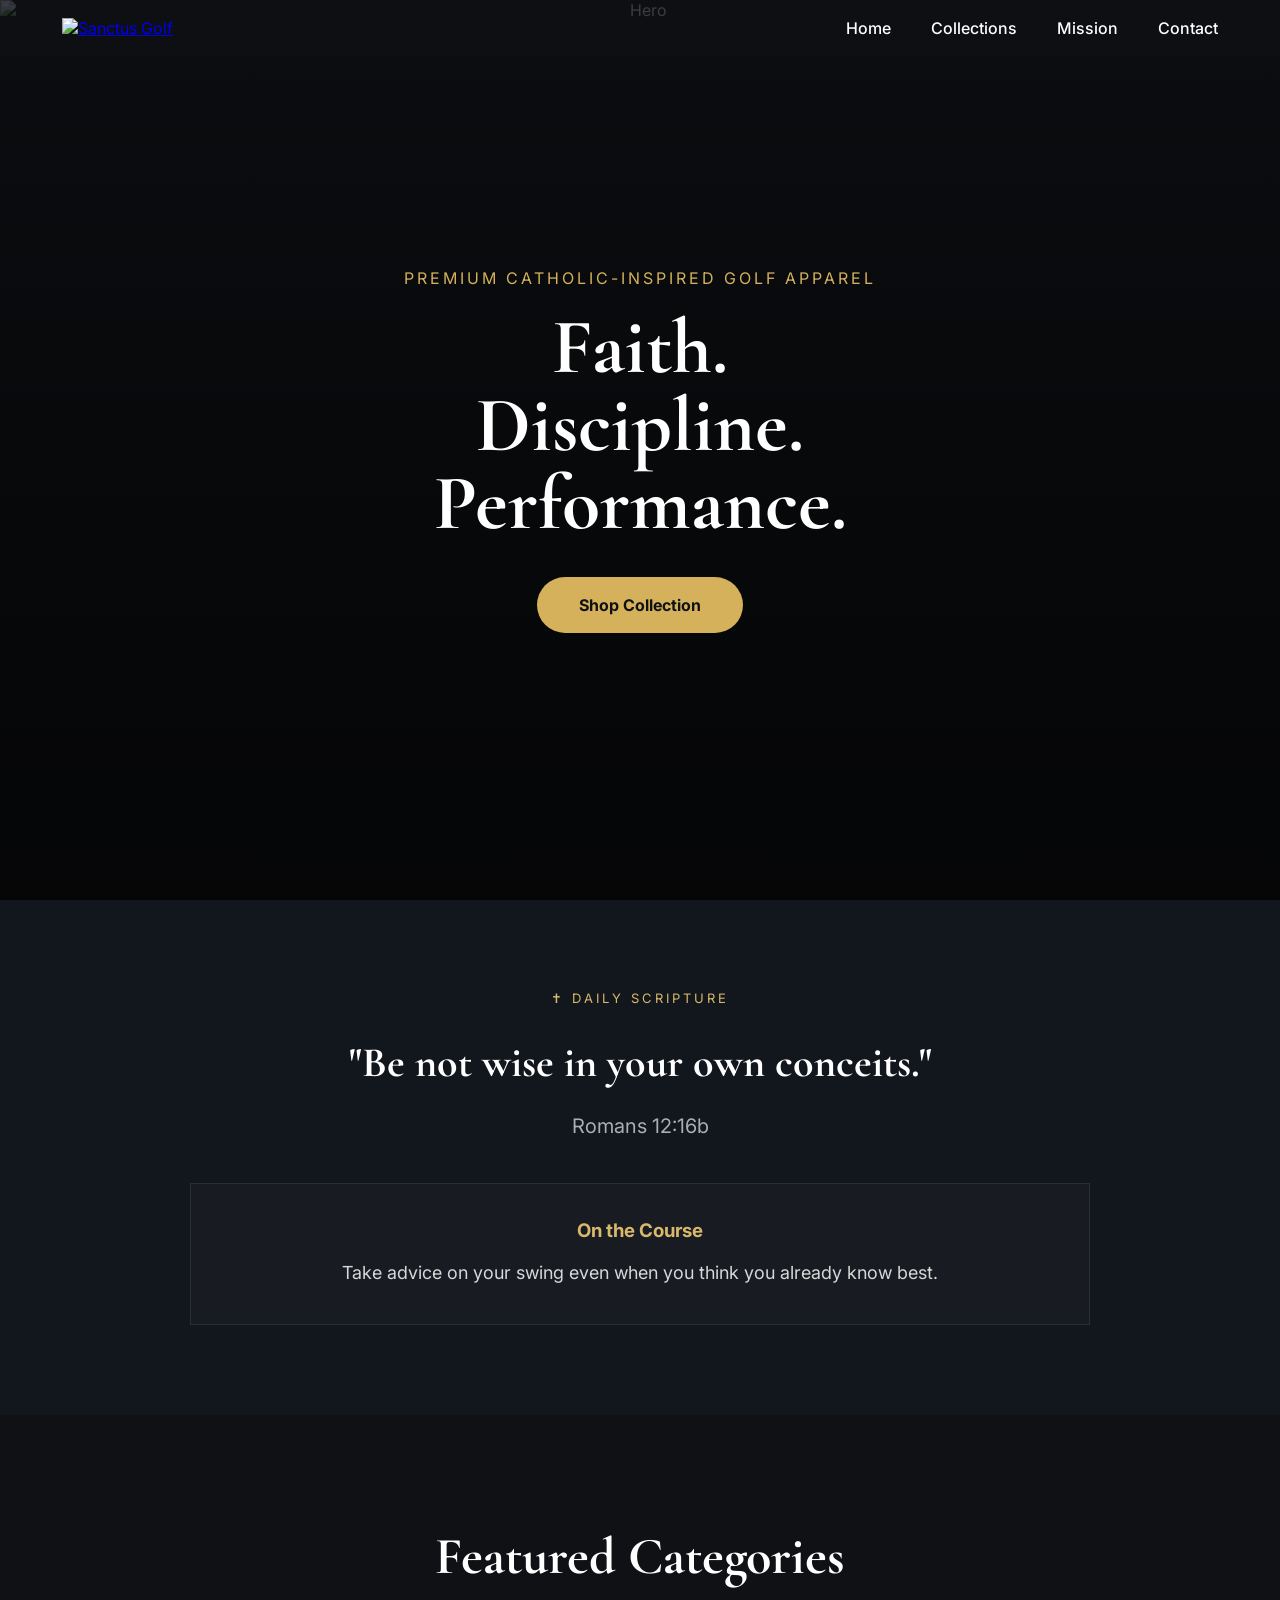
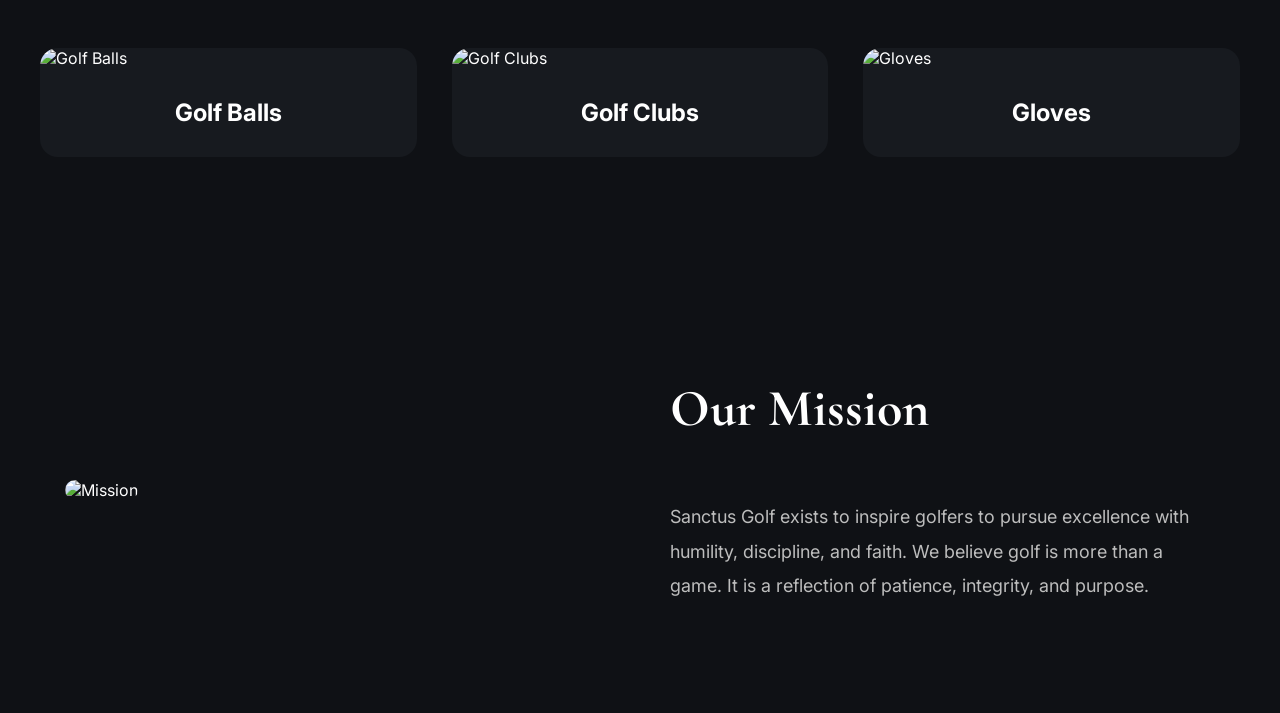
==== index.html @ bd9ab2d3 "Update index.html" ====
<!DOCTYPE html>
<html lang="en">

<head>

<meta charset="UTF-8">
<meta name="viewport" content="width=device-width, initial-scale=1.0">

<title>Sanctus Golf</title>

<meta name="description" content="Premium Catholic-Inspired Golf Apparel">

<link rel="preconnect" href="https://fonts.googleapis.com">
<link rel="preconnect" href="https://fonts.gstatic.com" crossorigin>

<link href="https://fonts.googleapis.com/css2?family=Cormorant+Garamond:wght@500;600;700&family=Inter:wght@300;400;500;600;700&display=swap" rel="stylesheet">

<link rel="stylesheet" href="style.css">

</head>

<body>

<header>

<nav>

<a href="#">

<img
class="logo"
src="https://cdn.shopify.com/s/files/1/0811/4759/2931/files/golflogo.png?v=1785467234"
alt="Sanctus Golf">

</a>

<div class="hamburger">

<span></span>
<span></span>
<span></span>

</div>

<ul>

<li><a href="#">Home</a></li>

<li><a href="#collections">Collections</a></li>

<li><a href="#mission">Mission</a></li>

<li><a href="#contact">Contact</a></li>

</ul>

</nav>

</header>

<section class="hero">

<img
class="hero-image"
src="https://cdn.shopify.com/s/files/1/0811/4759/2931/files/E0B4B6FF-C468-4402-93C1-90231B15C2F8.png?v=1785312535"
alt="Hero">

<div class="overlay"></div>

<div class="hero-content">

<p>
Premium Catholic-Inspired Golf Apparel
</p>

<h1>
Faith.<br>
Discipline.<br>
Performance.
</h1>

<a href="#collections">
Shop Collection
</a>

</div>

</section>

<section class="daily-verse">

<div class="verse-container">

<p class="verse-label">✝ DAILY SCRIPTURE</p>

<h2 id="verse-text">Loading today's verse...</h2>

<p id="verse-reference"></p>

<div class="golf-devotional">

<h3>On the Course</h3>

<p id="golf-thought"></p>

</div>

</div>

</section>

<section id="collections">

<h2>
Featured Categories
</h2>

<div class="cards">

<div class="card">

<img
src="https://cdn.shopify.com/s/files/1/0811/4759/2931/files/images.jpg?v=1785452726"
alt="Golf Balls">

<h3>Golf Balls</h3>

</div>

<div class="card">

<img
src="https://cdn.shopify.com/s/files/1/0811/4759/2931/files/images_3_8566937e-9c0f-461b-8a9e-20935538b7f6.jpg?v=1785452890"
alt="Golf Clubs">

<h3>Golf Clubs</h3>

</div>

<div class="card">

<img
src="https://cdn.shopify.com/s/files/1/0811/4759/2931/files/images_1.jpg?v=1785452771"
alt="Gloves">

<h3>Gloves</h3>

</div>

</div>

</section>

<section id="mission">

<div class="mission-image">

<img
src="https://cdn.shopify.com/s/files/1/0811/4759/2931/files/E0B4B6FF-C468-4402-93C1-90231B15C2F8.png?v=1785312535"
alt="Mission">

</div>

<div class="mission-text">

<h2>
Our Mission
</h2>

<p>
Sanctus Golf exists to inspire golfers to pursue excellence with humility, discipline, and faith.

We believe golf is more than a game.

It is a reflection of patience, integrity, and purpose.
</p>

</div>

</section>

<script src="script.js"></script>

</body>

</html>
---- style.css ----
/* =========================================
   SANCTUS GOLF
   Premium Mobile Landing Page
========================================= */

*{
    margin:0;
    padding:0;
    box-sizing:border-box;
}

html{
    scroll-behavior:smooth;
}

body{

    font-family:Inter,sans-serif;

    background:#0f1115;

    color:white;

    overflow-x:hidden;

}

/* NAVIGATION */

header{

    position:fixed;

    top:0;

    width:100%;

    z-index:999;

    background:transparent;

    border-bottom:none;

}

nav{

    max-width:1200px;

    margin:auto;

    display:flex;

    justify-content:space-between;

    align-items:center;

    padding:18px 22px;

}

.logo{

    width:160px;

}

nav ul{

    display:flex;

    list-style:none;

    gap:40px;

}

nav ul a{

    color:white;

    text-decoration:none;

    font-weight:500;

    transition:.3s;

}

nav ul a:hover{

    color:#d4b15a;

}

.hamburger{

    display:none;

    flex-direction:column;

    gap:5px;

    cursor:pointer;

}

.hamburger span{

    width:28px;

    height:3px;

    background:white;

    border-radius:20px;

}

/* HERO */

.hero{

    position:relative;

    height:100vh;

    display:flex;

    justify-content:center;

    align-items:center;

    text-align:center;

}

.hero-image{

    position:absolute;

    width:100%;

    height:100%;

    object-fit:cover;

}

.overlay{

    position:absolute;

    inset:0;

    background:linear-gradient(to bottom,
    rgba(0,0,0,.25),
    rgba(0,0,0,.70));

}

.hero-content{

    position:relative;

    z-index:10;

    max-width:750px;

    padding:20px;

}

.hero-content p{

    letter-spacing:3px;

    text-transform:uppercase;

    color:#d4b15a;

    margin-bottom:20px;

}

.hero-content h1{

    font-family:"Cormorant Garamond",serif;

    font-size:78px;

    line-height:1;

    margin-bottom:35px;

}

.hero-content a{

    display:inline-block;

    padding:18px 42px;

    border-radius:50px;

    text-decoration:none;

    color:#0f1115;

    background:#d4b15a;

    font-weight:700;

    transition:.35s;

}

.hero-content a:hover{

    transform:translateY(-5px);

    box-shadow:0 15px 40px rgba(212,177,90,.35);

}

/* SECTION */

section{

    padding:110px 25px;

}

section h2{

    text-align:center;

    font-family:"Cormorant Garamond",serif;

    font-size:52px;

    margin-bottom:60px;

}

/* CARDS */

.cards{

    display:grid;

    gap:35px;

    max-width:1200px;

    margin:auto;

    grid-template-columns:repeat(3,1fr);

}

.card{

    background:#171a1f;

    border-radius:18px;

    overflow:hidden;

    transition:.35s;

}

.card:hover{

    transform:translateY(-12px);

}

.card img{

    width:100%;

    height:300px;

    object-fit:cover;

}

.card h3{

    padding:30px;

    text-align:center;

    font-size:24px;

}

/* MISSION */

#mission{

    max-width:1200px;

    margin:auto;

    display:grid;

    grid-template-columns:1fr 1fr;

    gap:60px;

    align-items:center;

}

.mission-image img{

    width:100%;

    border-radius:22px;

}

.mission-text h2{

    text-align:left;

}

.mission-text p{

    color:#bdbdbd;

    line-height:1.9;

    font-size:18px;

}

/* MOBILE */

@media(max-width:900px){

nav ul{

display:none;

}

.hamburger{

display:flex;

}

.hero-content h1{

font-size:52px;

}

.cards{

grid-template-columns:1fr;

}

#mission{

grid-template-columns:1fr;

}

.logo{

width:140px;

}

section h2{

font-size:40px;

}

}
/* ==========================
   Daily Verse
========================== */

.daily-verse{
    background:#12161d;
    padding:90px 20px;
}

.verse-container{
    max-width:900px;
    margin:auto;
    text-align:center;
}

.verse-label{
    color:#D8B86B;
    letter-spacing:3px;
    font-size:13px;
    margin-bottom:25px;
}

#verse-text{
    font-family:"Cormorant Garamond", serif;
    font-size:42px;
    line-height:1.5;
    color:white;
    margin-bottom:20px;
}

#verse-reference{
    color:#A9AFB8;
    font-size:20px;
    margin-bottom:45px;
}

.golf-devotional{
    background:#181C22;
    border-radius:0;
    padding:35px;
    border:1px solid rgba(255,255,255,.08);
}

.golf-devotional h3{
    color:#D8B86B;
    margin-bottom:15px;
}

#golf-thought{
    color:#d7d7d7;
    line-height:1.8;
    font-size:18px;
}
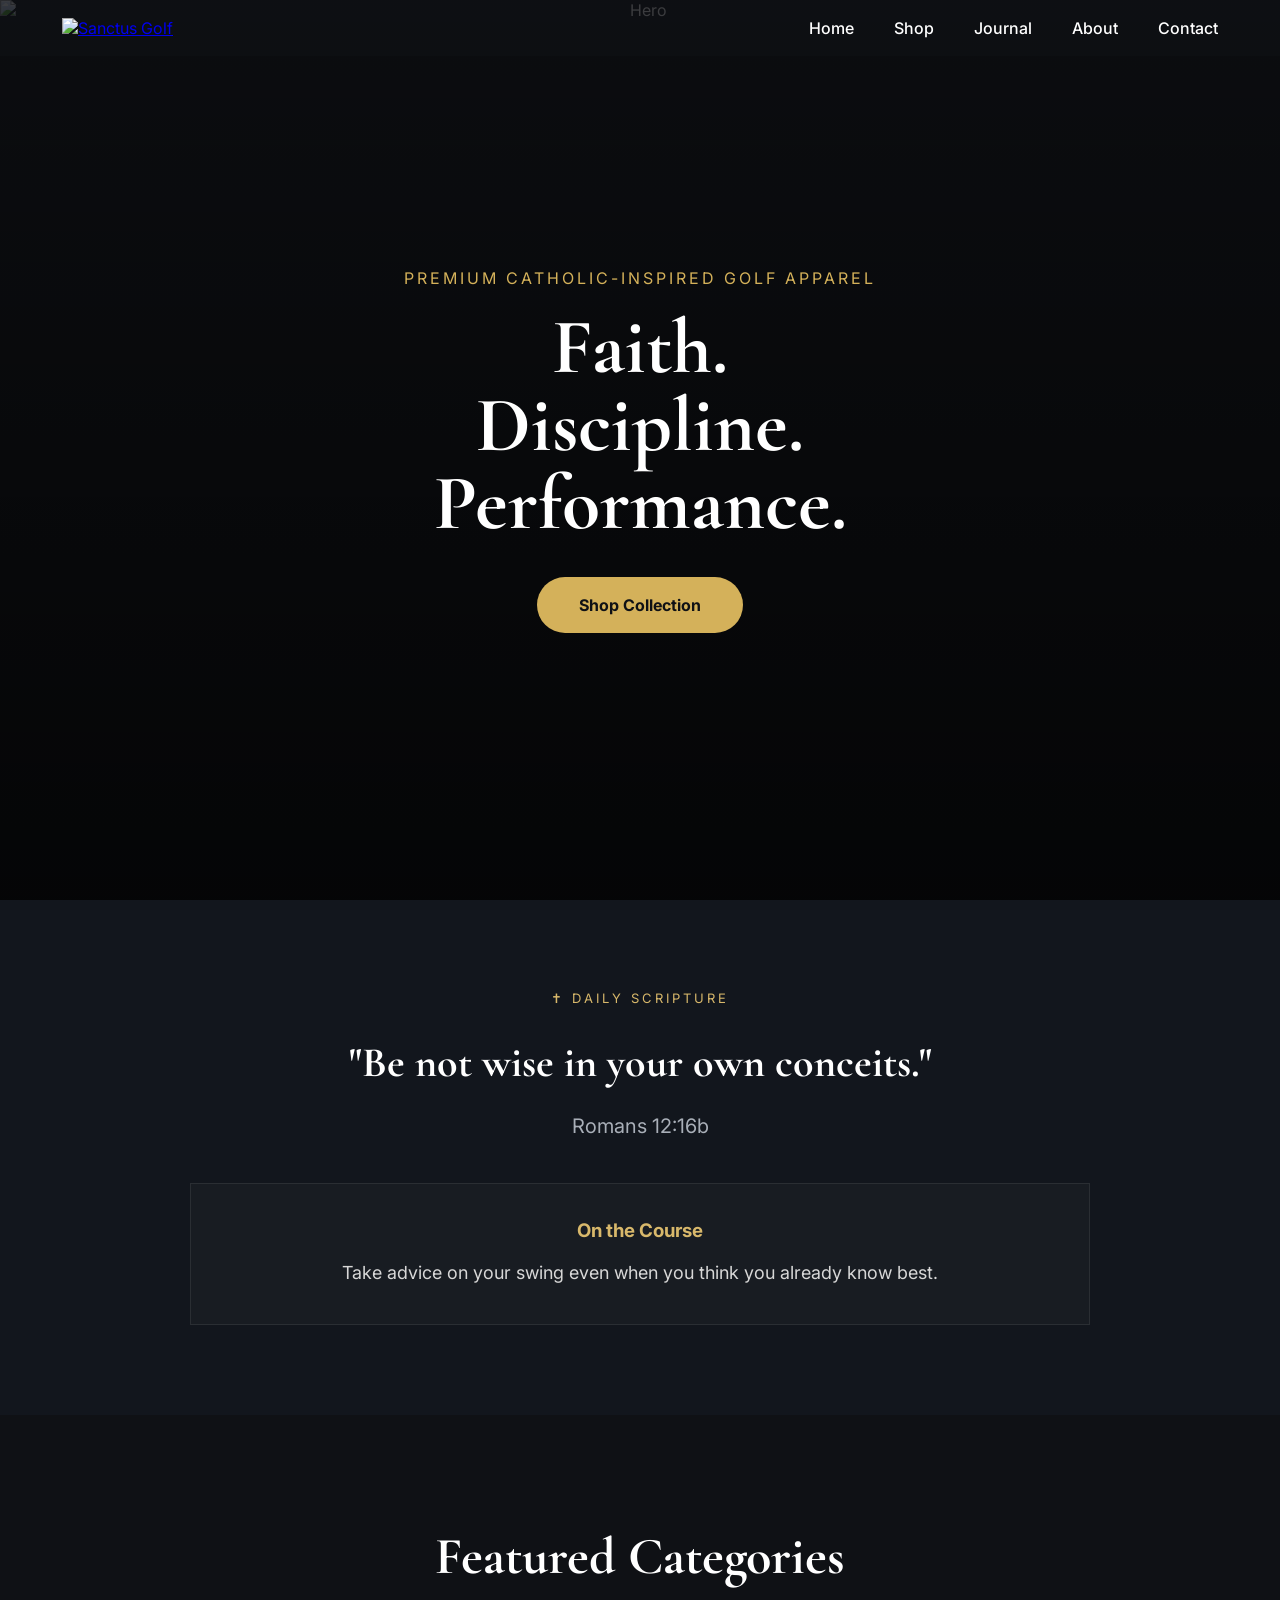
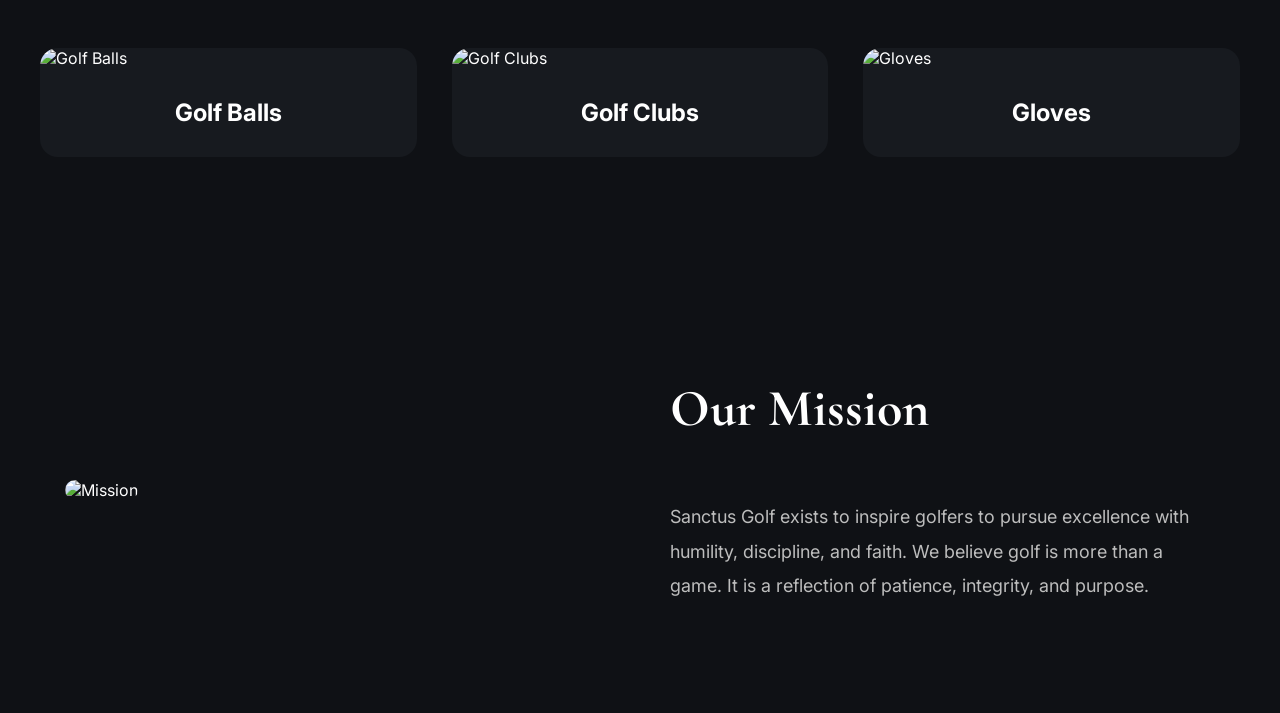
==== commit e269dae9: "Update index.html" ====
--- a/index.html
+++ b/index.html
@@ -25,34 +25,36 @@
 
 <nav>
 
-<a href="#">
+    <a href="index.html">
 
-<img
-class="logo"
-src="https://cdn.shopify.com/s/files/1/0811/4759/2931/files/golflogo.png?v=1785467234"
-alt="Sanctus Golf">
+        <img
+            class="logo"
+            src="https://cdn.shopify.com/s/files/1/0811/4759/2931/files/golflogo.png?v=1785467234"
+            alt="Sanctus Golf">
 
-</a>
+    </a>
 
-<div class="hamburger">
+    <div class="hamburger">
 
-<span></span>
-<span></span>
-<span></span>
+        <span></span>
+        <span></span>
+        <span></span>
 
-</div>
+    </div>
 
-<ul>
+    <ul>
 
-<li><a href="#">Home</a></li>
+        <li><a href="index.html">Home</a></li>
 
-<li><a href="#collections">Collections</a></li>
+        <li><a href="shop.html">Shop</a></li>
 
-<li><a href="#mission">Mission</a></li>
+        <li><a href="journal.html">Journal</a></li>
 
-<li><a href="#contact">Contact</a></li>
+        <li><a href="about.html">About</a></li>
 
-</ul>
+        <li><a href="contact.html">Contact</a></li>
+
+    </ul>
 
 </nav>
 
@@ -79,7 +81,7 @@
 Performance.
 </h1>
 
-<a href="#collections">
+<a href="shop.html">
 Shop Collection
 </a>
 
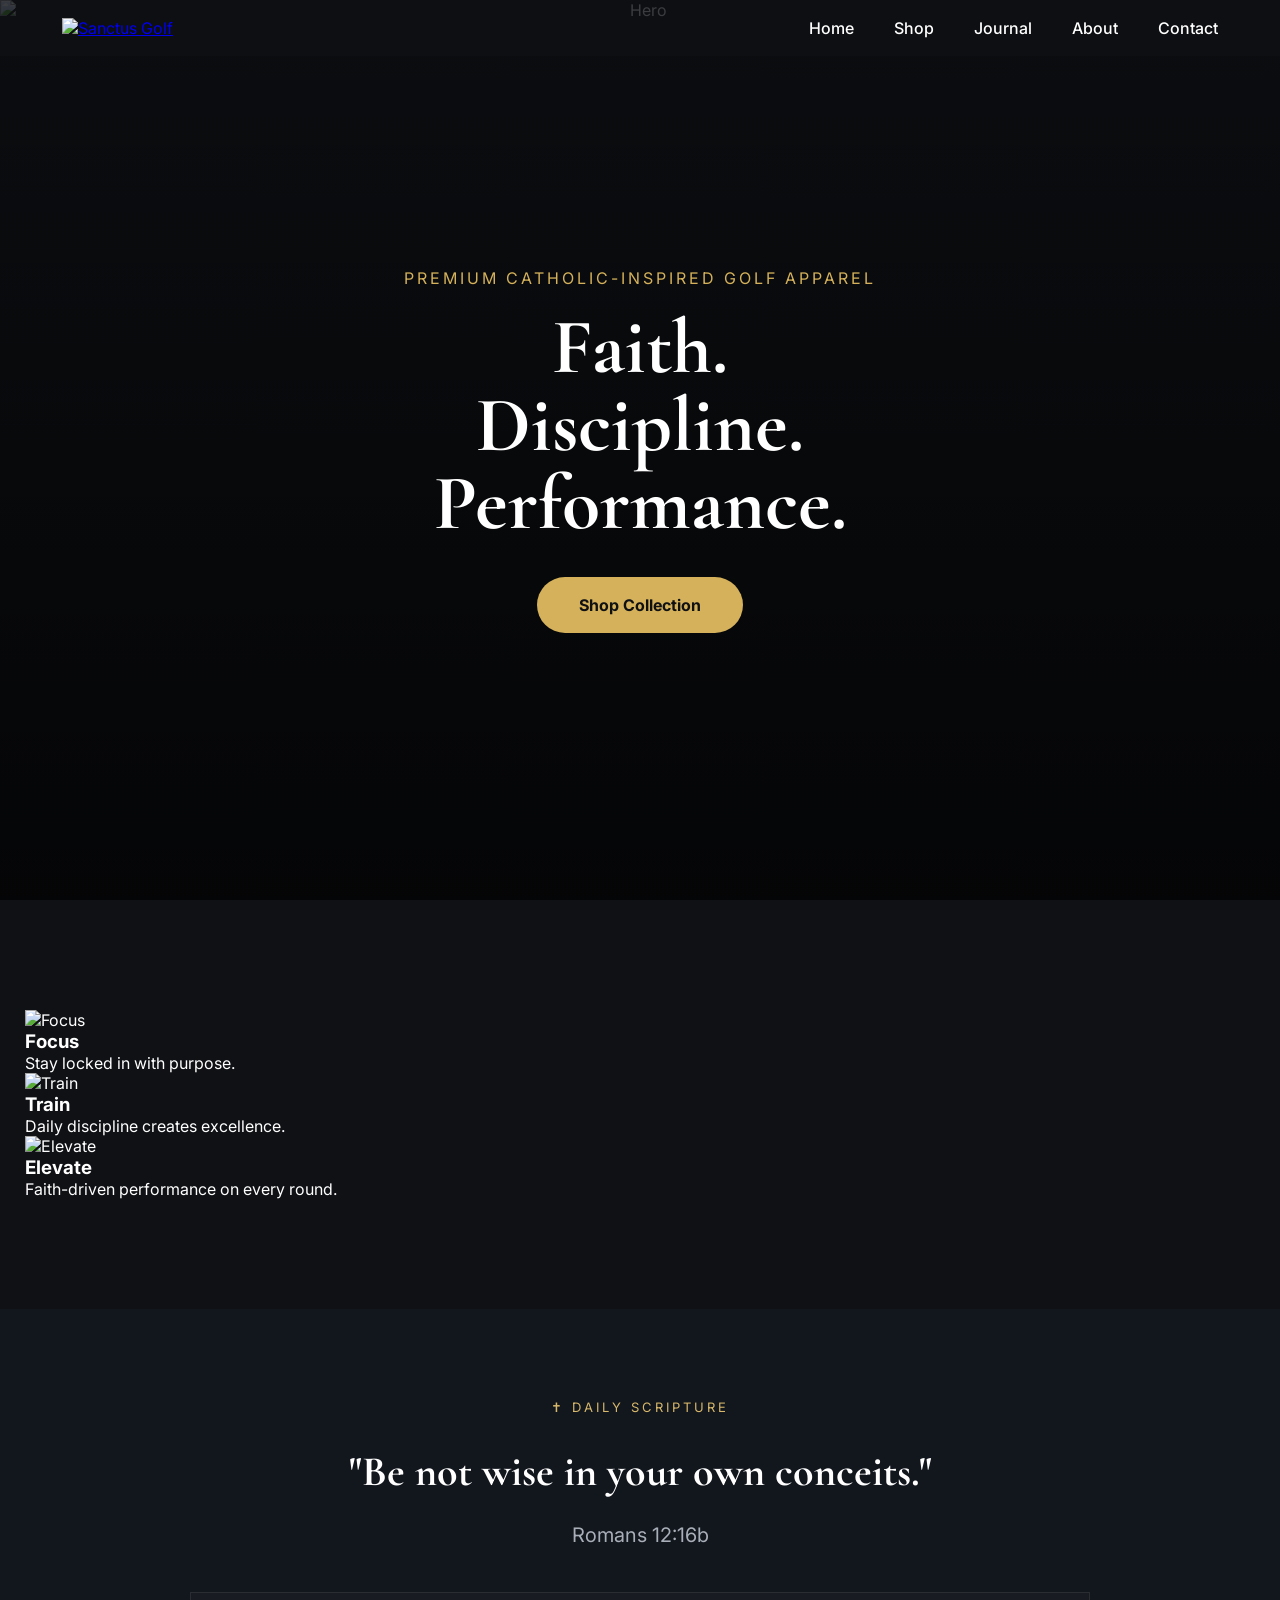
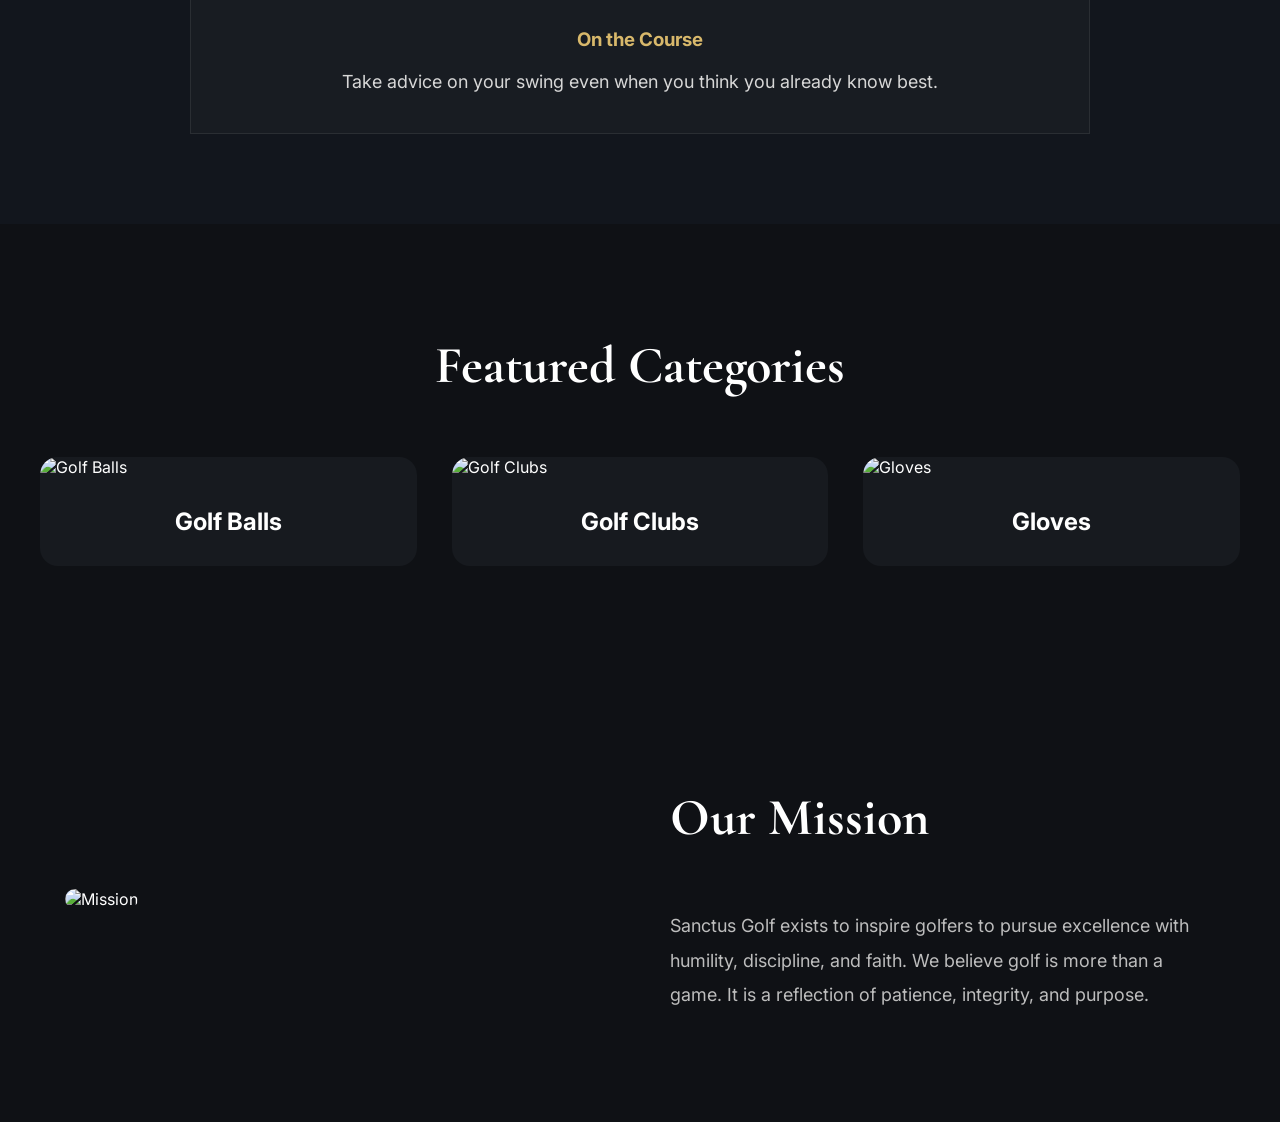
==== commit 142f81f9: "Update index.html" ====
--- a/index.html
+++ b/index.html
@@ -88,6 +88,39 @@
 </div>
 
 </section>
+<section class="pillars">
+
+    <div class="pillar">
+
+        <img src="https://cdn.shopify.com/s/files/1/0811/4759/2931/files/focus.png?v=1785469467" alt="Focus">
+
+        <h3>Focus</h3>
+
+        <p>Stay locked in with purpose.</p>
+
+    </div>
+
+    <div class="pillar">
+
+        <img src="https://cdn.shopify.com/s/files/1/0811/4759/2931/files/mountain.png?v=1785449743" alt="Train">
+
+        <h3>Train</h3>
+
+        <p>Daily discipline creates excellence.</p>
+
+    </div>
+
+    <div class="pillar">
+
+        <img src="https://cdn.shopify.com/s/files/1/0811/4759/2931/files/golf.png?v=1785469467" alt="Elevate">
+
+        <h3>Elevate</h3>
+
+        <p>Faith-driven performance on every round.</p>
+
+    </div>
+
+</section>
 
 <section class="daily-verse">
 
--- a/style.css
+++ b/style.css
@@ -341,51 +341,57 @@
 
 /* MOBILE */
 
-@media(max-width:900px){
-
-nav ul{
-
-display:none;
-
-}
-
-.hamburger{
-
-display:flex;
-
-}
-
-.hero-content h1{
-
-font-size:52px;
-
-}
-
-.cards{
-
-grid-template-columns:1fr;
-
-}
-
-#mission{
-
-grid-template-columns:1fr;
-
-}
-
-.logo{
-
-width:140px;
-
-}
-
-section h2{
-
-font-size:40px;
-
-}
-
-}
+@media (max-width:900px){
+
+    nav{
+        position:relative;
+    }
+
+    .hamburger{
+        display:flex;
+        cursor:pointer;
+        z-index:1001;
+    }
+
+    nav ul{
+        display:none;
+        position:absolute;
+        top:70px;
+        left:0;
+        width:100%;
+        background:#0f1115;
+        flex-direction:column;
+        align-items:center;
+        gap:25px;
+        padding:30px 0;
+    }
+
+    nav ul.active{
+        display:flex;
+    }
+
+    .hero-content h1{
+        font-size:52px;
+    }
+
+    .cards{
+        grid-template-columns:1fr;
+    }
+
+    #mission{
+        grid-template-columns:1fr;
+    }
+
+    .logo{
+        width:140px;
+    }
+
+    section h2{
+        font-size:40px;
+    }
+
+}
+
 /* ==========================
    Daily Verse
 ========================== */
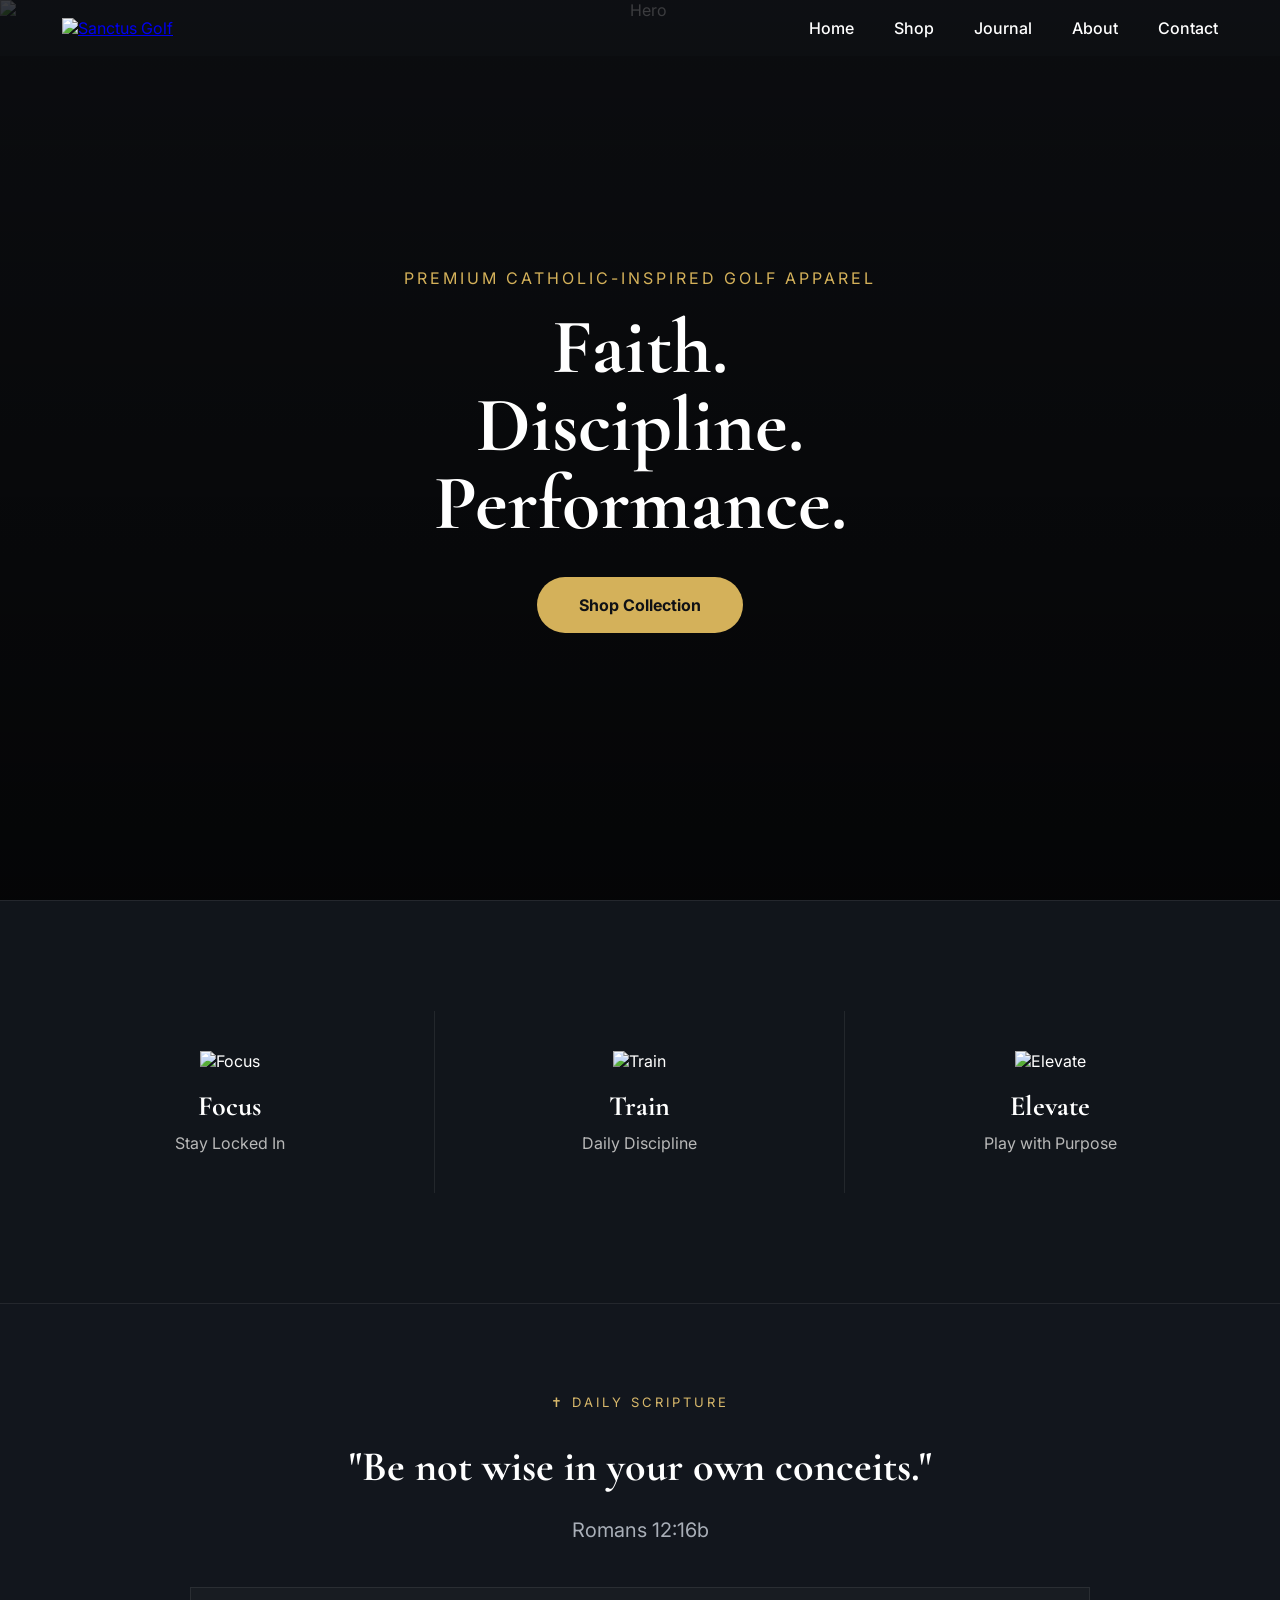
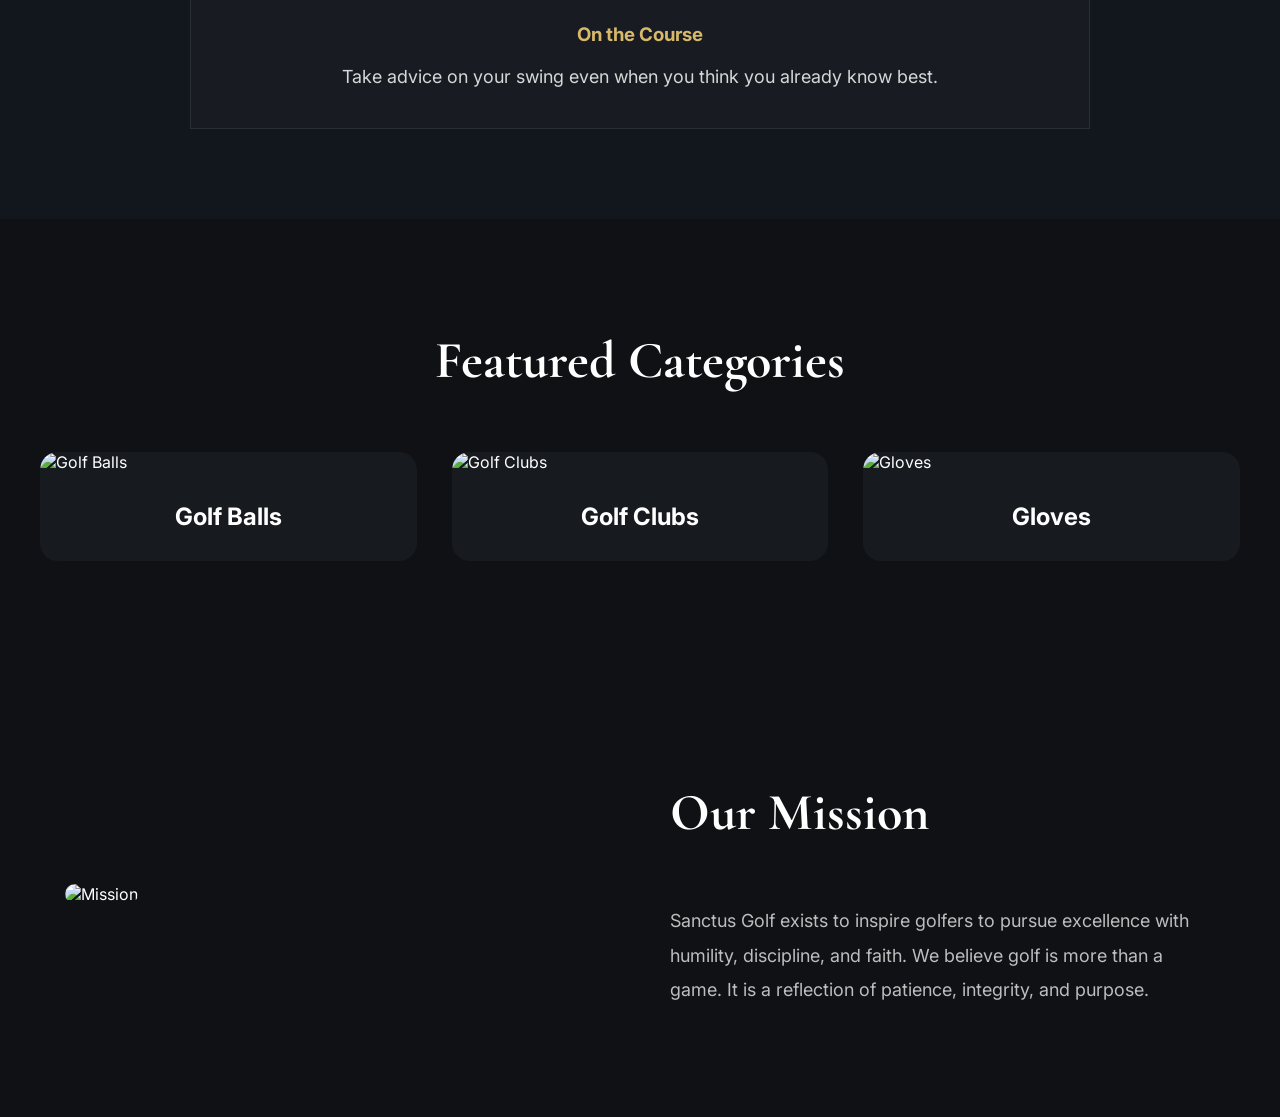
==== commit bd1f3c8a: "Update index.html" ====
--- a/index.html
+++ b/index.html
@@ -88,36 +88,25 @@
 </div>
 
 </section>
+
 <section class="pillars">
 
     <div class="pillar">
-
         <img src="https://cdn.shopify.com/s/files/1/0811/4759/2931/files/focus.png?v=1785469467" alt="Focus">
-
         <h3>Focus</h3>
-
-        <p>Stay locked in with purpose.</p>
-
+        <p>Stay Locked In</p>
     </div>
 
     <div class="pillar">
-
         <img src="https://cdn.shopify.com/s/files/1/0811/4759/2931/files/mountain.png?v=1785449743" alt="Train">
-
         <h3>Train</h3>
-
-        <p>Daily discipline creates excellence.</p>
-
+        <p>Daily Discipline</p>
     </div>
 
     <div class="pillar">
-
         <img src="https://cdn.shopify.com/s/files/1/0811/4759/2931/files/golf.png?v=1785469467" alt="Elevate">
-
         <h3>Elevate</h3>
-
-        <p>Faith-driven performance on every round.</p>
-
+        <p>Play with Purpose</p>
     </div>
 
 </section>
--- a/style.css
+++ b/style.css
@@ -445,3 +445,70 @@
     line-height:1.8;
     font-size:18px;
 }
+/* ==========================
+   Focus • Train • Elevate
+========================== */
+
+.pillars{
+    display:grid;
+    grid-template-columns:repeat(3,1fr);
+    align-items:center;
+    text-align:center;
+    background:#11151b;
+    border-top:1px solid rgba(255,255,255,.08);
+    border-bottom:1px solid rgba(255,255,255,.08);
+}
+
+.pillar{
+    padding:40px 20px;
+}
+
+.pillar:not(:last-child){
+    border-right:1px solid rgba(255,255,255,.08);
+}
+
+.pillar img{
+    width:70px;
+    height:70px;
+    object-fit:contain;
+    margin-bottom:18px;
+}
+
+.pillar h3{
+    color:#fff;
+    font-size:28px;
+    margin-bottom:10px;
+    font-family:"Cormorant Garamond", serif;
+}
+
+.pillar p{
+    color:#b8b8b8;
+    font-size:16px;
+}
+
+/* Mobile */
+
+@media (max-width:900px){
+
+    .pillars{
+        grid-template-columns:repeat(3,1fr);
+    }
+
+    .pillar{
+        padding:25px 10px;
+    }
+
+    .pillar img{
+        width:48px;
+        height:48px;
+    }
+
+    .pillar h3{
+        font-size:20px;
+    }
+
+    .pillar p{
+        font-size:13px;
+    }
+
+}
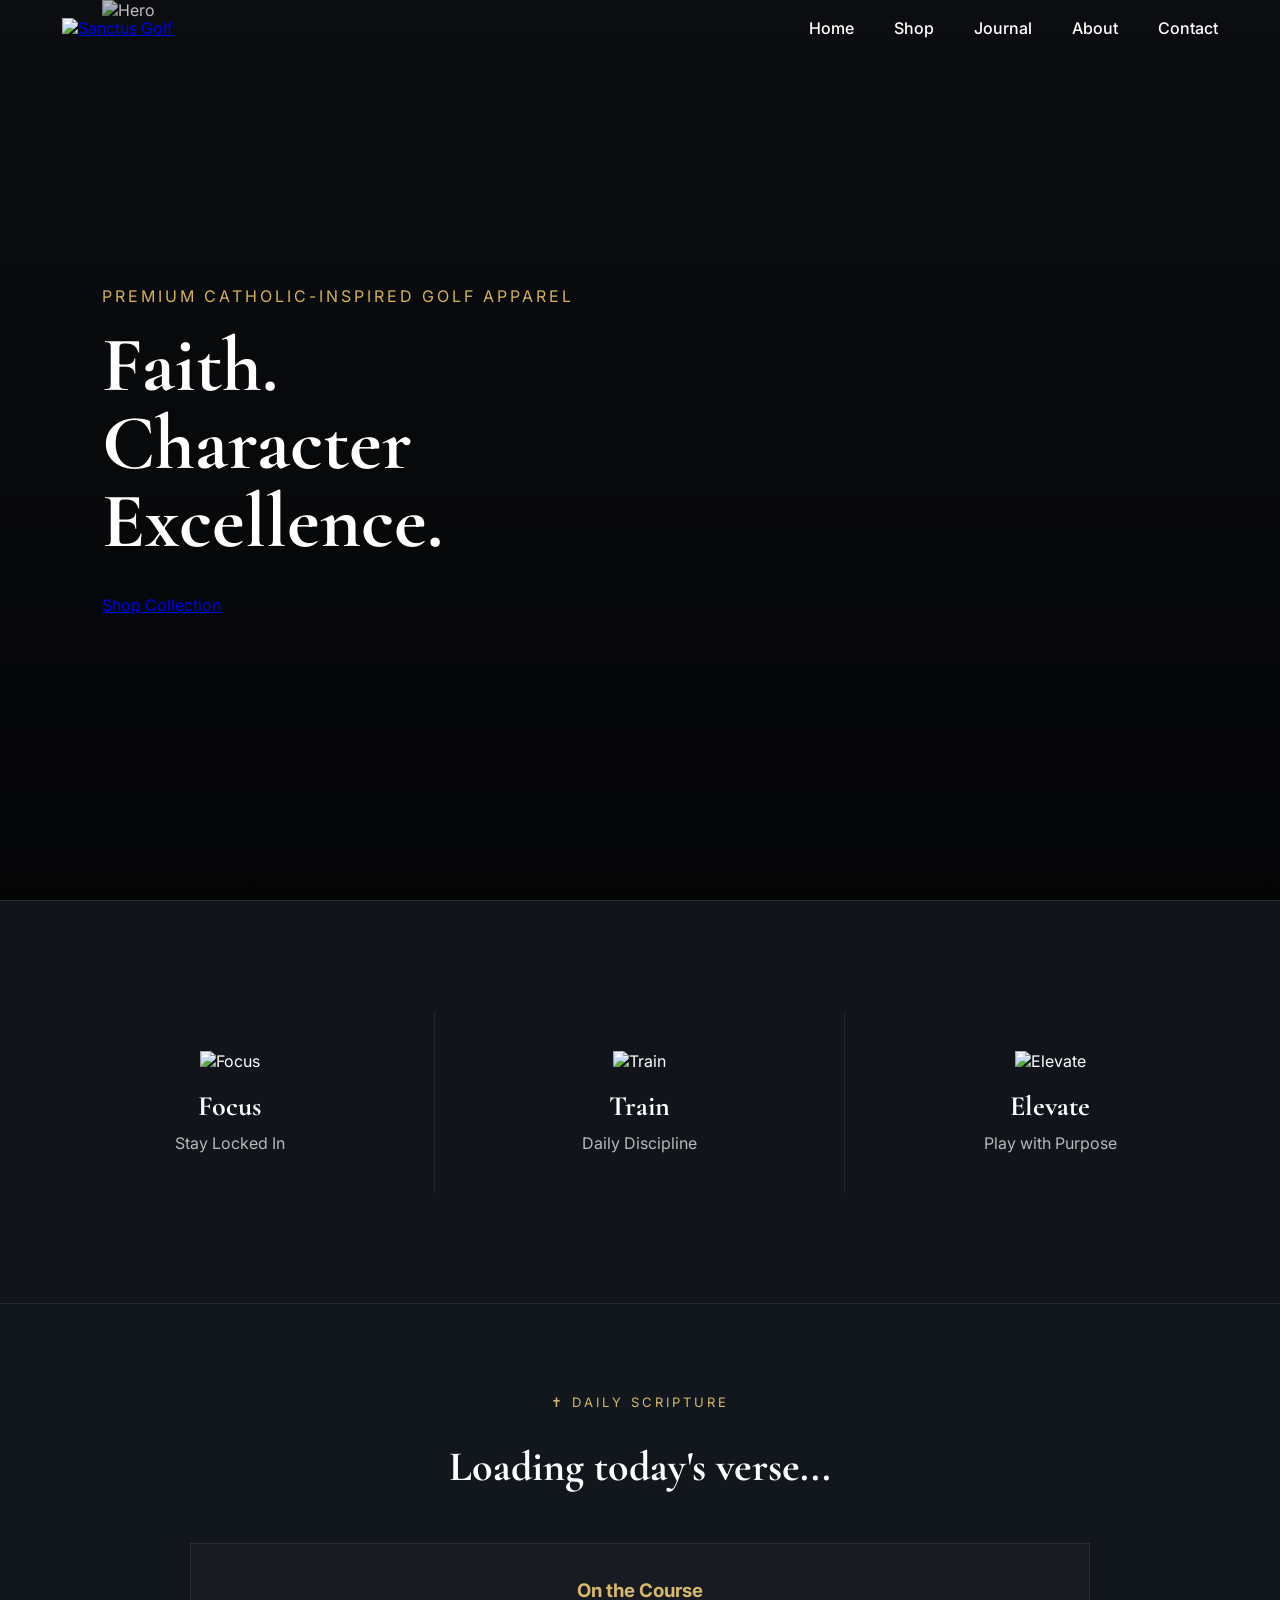
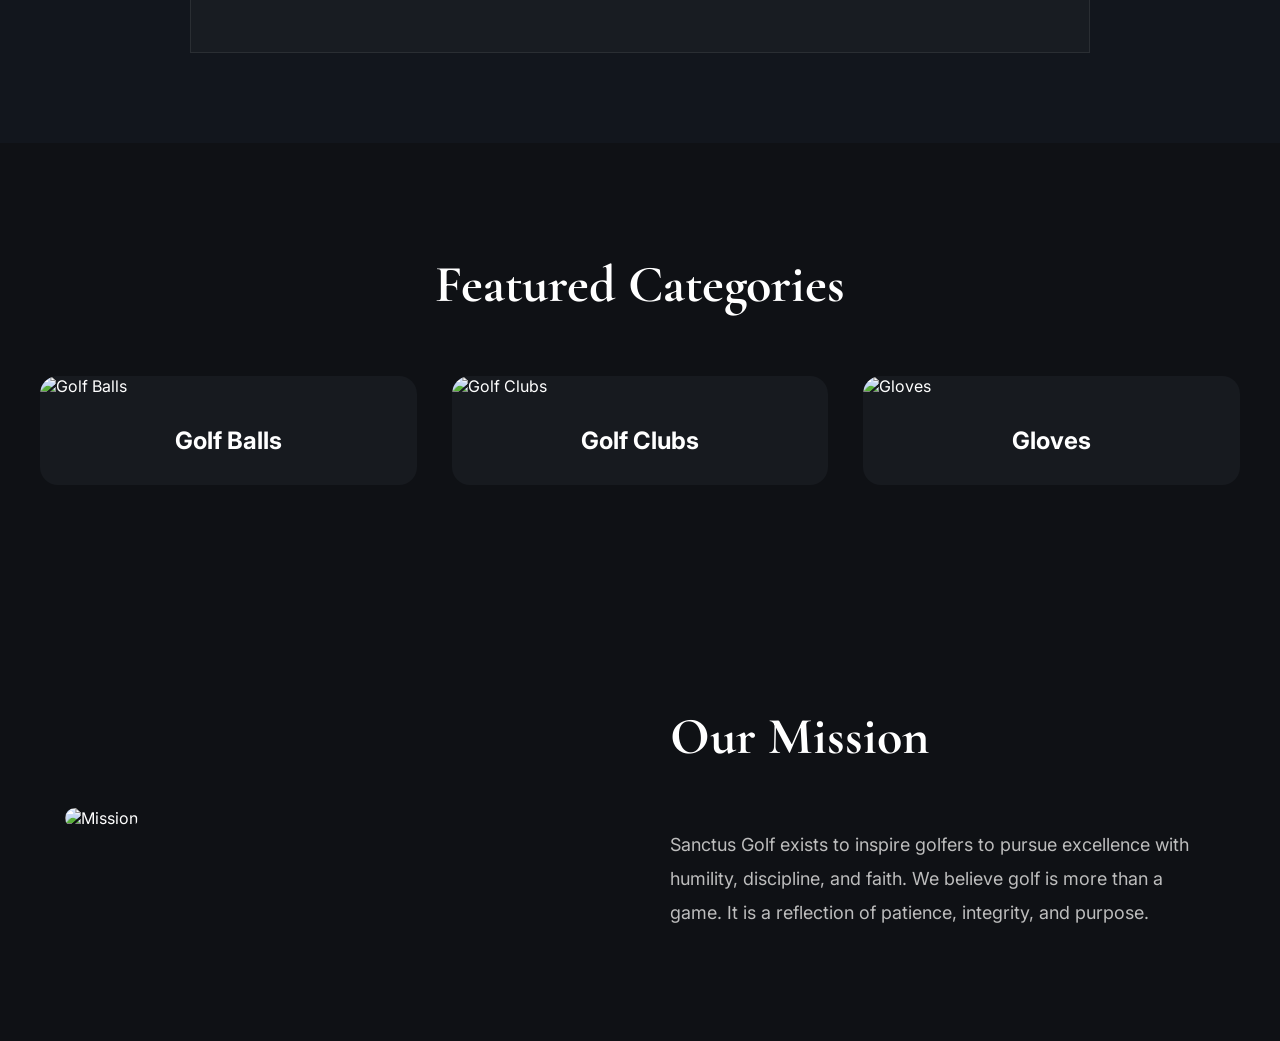
==== commit 33a0faf6: "Update index.html" ====
--- a/index.html
+++ b/index.html
@@ -77,8 +77,8 @@
 
 <h1>
 Faith.<br>
-Discipline.<br>
-Performance.
+Character<br>
+Excellence.
 </h1>
 
 <a href="shop.html">
--- a/style.css
+++ b/style.css
@@ -28,21 +28,28 @@
 /* NAVIGATION */
 
 header{
-
     position:fixed;
-
     top:0;
-
+    left:0;
     width:100%;
-
     z-index:999;
 
     background:transparent;
-
-    border-bottom:none;
-
-}
-
+    backdrop-filter:none;
+    -webkit-backdrop-filter:none;
+
+    transition:background .3s ease, backdrop-filter .3s ease;
+}
+
+header.scrolled{
+    background:rgba(15,17,21,.75);
+    backdrop-filter:blur(15px);
+    -webkit-backdrop-filter:blur(15px);
+}
+
+header.show{
+    transform:translateY(0);
+}
 nav{
 
     max-width:1200px;
@@ -120,19 +127,12 @@
 /* HERO */
 
 .hero{
-
     position:relative;
-
     height:100vh;
-
     display:flex;
-
-    justify-content:center;
-
     align-items:center;
-
-    text-align:center;
-
+    justify-content:flex-start;
+    padding:0 8%;
 }
 
 .hero-image{
@@ -160,59 +160,30 @@
 }
 
 .hero-content{
-
     position:relative;
-
     z-index:10;
-
-    max-width:750px;
-
-    padding:20px;
-
+    max-width:600px;
+    text-align:left;
 }
 
 .hero-content p{
-
     letter-spacing:3px;
-
     text-transform:uppercase;
-
     color:#d4b15a;
-
     margin-bottom:20px;
-
+    text-align:left;
 }
 
 .hero-content h1{
-
-    font-family:"Cormorant Garamond",serif;
-
+    font-family:"Cormorant Garamond", serif;
     font-size:78px;
-
     line-height:1;
-
     margin-bottom:35px;
-
+    text-align:left;
 }
 
 .hero-content a{
-
     display:inline-block;
-
-    padding:18px 42px;
-
-    border-radius:50px;
-
-    text-decoration:none;
-
-    color:#0f1115;
-
-    background:#d4b15a;
-
-    font-weight:700;
-
-    transition:.35s;
-
 }
 
 .hero-content a:hover{
@@ -490,25 +461,40 @@
 
 @media (max-width:900px){
 
-    .pillars{
-        grid-template-columns:repeat(3,1fr);
-    }
-
-    .pillar{
-        padding:25px 10px;
-    }
-
-    .pillar img{
-        width:48px;
-        height:48px;
-    }
-
-    .pillar h3{
-        font-size:20px;
-    }
-
-    .pillar p{
-        font-size:13px;
-    }
-
-}
+.pillars{
+    display:flex;
+    justify-content:space-between;
+    align-items:center;
+    background:#11151b;
+    border-top:1px solid rgba(255,255,255,.08);
+    border-bottom:1px solid rgba(255,255,255,.08);
+}
+
+.pillar{
+    flex:1;
+    text-align:center;
+    padding:40px 20px;
+}
+
+.pillar:not(:last-child){
+    border-right:1px solid rgba(255,255,255,.08);
+}
+
+.pillar img{
+    width:70px;
+    height:70px;
+    object-fit:contain;
+    margin-bottom:18px;
+}
+
+.pillar h3{
+    font-family:"Cormorant Garamond", serif;
+    font-size:28px;
+    margin-bottom:10px;
+    color:#fff;
+}
+
+.pillar p{
+    color:#bdbdbd;
+    font-size:16px;
+}
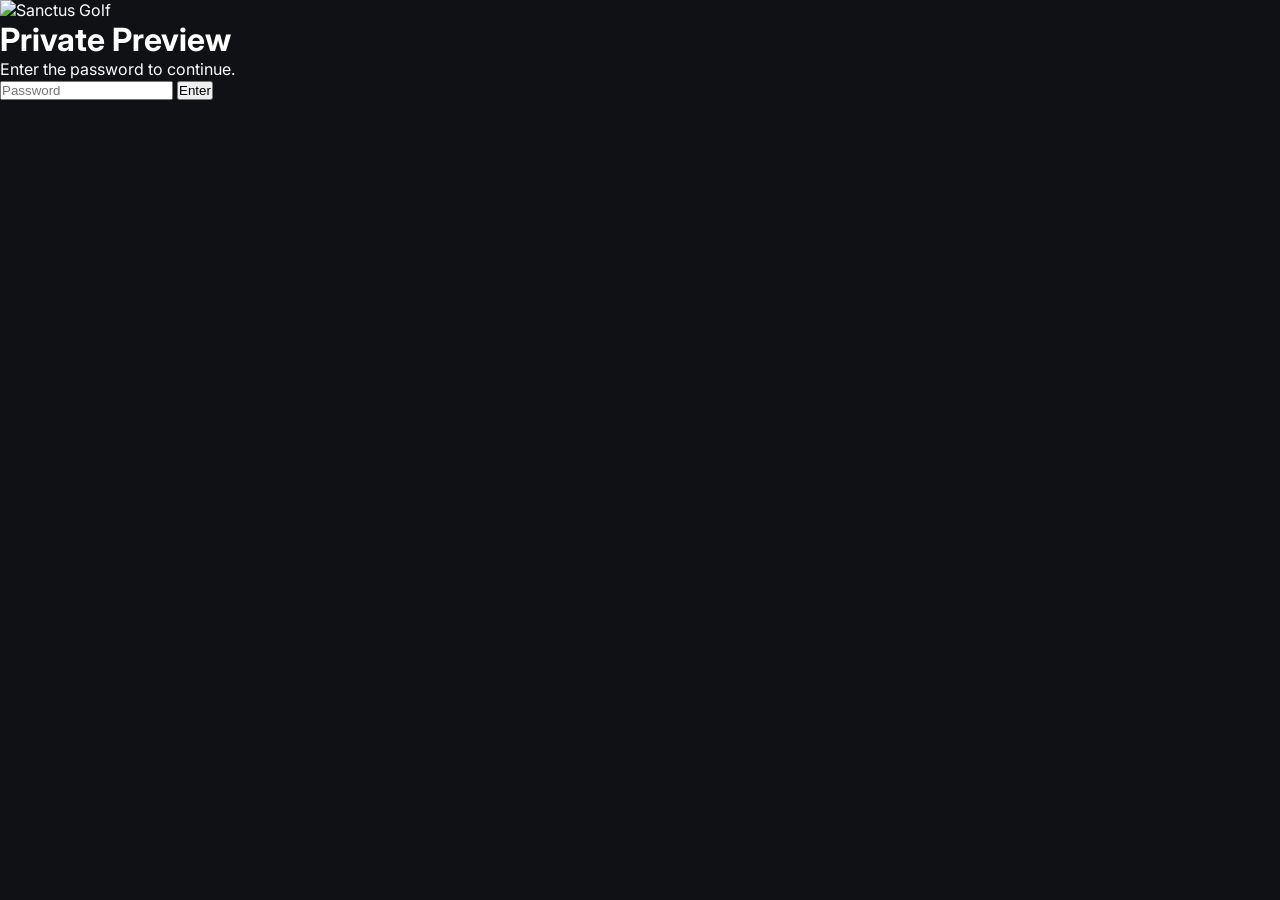
==== commit 82e33f14: "Update index.html" ====
--- a/index.html
+++ b/index.html
@@ -20,7 +20,21 @@
 </head>
 
 <body>
-
+<div id="password-screen">
+    <img src="https://cdn.shopify.com/s/files/1/0811/4759/2931/files/golflogo.png?v=1785467234" alt="Sanctus Golf" class="password-logo">
+
+    <h1>Private Preview</h1>
+
+    <p>Enter the password to continue.</p>
+
+    <input type="password" id="password-input" placeholder="Password">
+
+    <button id="enter-btn">Enter</button>
+
+    <p id="password-error"></p>
+</div>
+
+<div id="site-content" style="display:none;">
 <header>
 
 <nav>
@@ -205,6 +219,9 @@
 
 <script src="script.js"></script>
 
+</div>
+
+<script src="script.js"></script>
 </body>
 
 </html>
--- a/style.css
+++ b/style.css
@@ -132,17 +132,16 @@
     display:flex;
     align-items:center;
     justify-content:flex-start;
-    padding:0 8%;
+    padding:0 24px;
 }
 
 .hero-image{
 
     position:absolute;
-
+    top:0;
+    left:0;
     width:100%;
-
     height:100%;
-
     object-fit:cover;
 
 }
@@ -184,6 +183,15 @@
 
 .hero-content a{
     display:inline-block;
+    padding:18px 42px;
+    background:#d4b15a;
+    color:#0f1115;
+
+    text-decoration:none;   /* Removes underline */
+    font-weight:700;
+    border-radius:50px;
+
+    transition:.35s;
 }
 
 .hero-content a:hover{
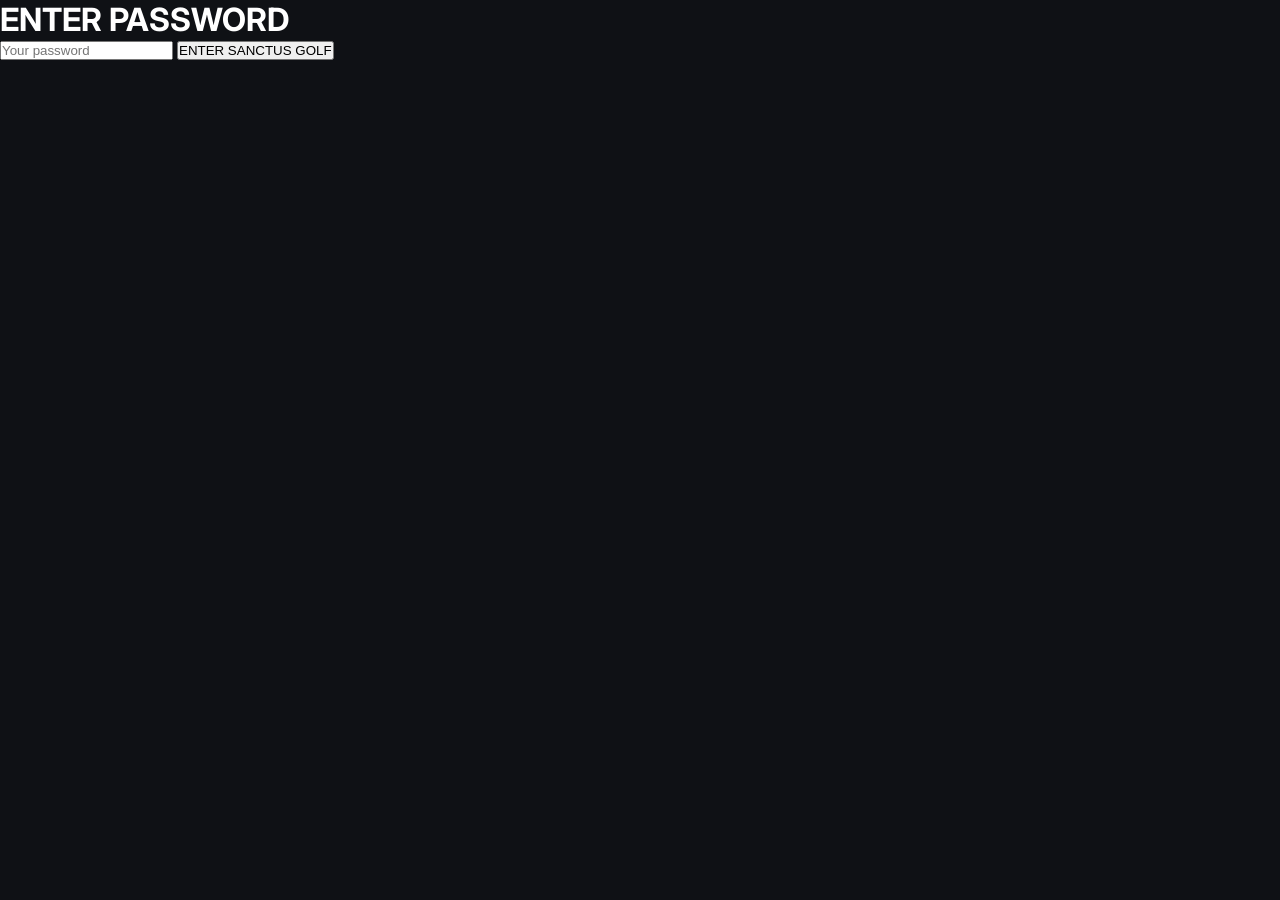
==== commit 7690bde6: "Update index.html" ====
--- a/index.html
+++ b/index.html
@@ -21,20 +21,25 @@
 
 <body>
 <div id="password-screen">
-    <img src="https://cdn.shopify.com/s/files/1/0811/4759/2931/files/golflogo.png?v=1785467234" alt="Sanctus Golf" class="password-logo">
-
-    <h1>Private Preview</h1>
-
-    <p>Enter the password to continue.</p>
-
-    <input type="password" id="password-input" placeholder="Password">
-
-    <button id="enter-btn">Enter</button>
+
+    <h1>ENTER PASSWORD</h1>
+
+    <input
+        type="password"
+        id="password-input"
+        placeholder="Your password"
+    >
+
+    <button id="enter-btn">
+        ENTER SANCTUS GOLF
+    </button>
 
     <p id="password-error"></p>
+
 </div>
 
 <div id="site-content" style="display:none;">
+    <!-- Your website -->
 <header>
 
 <nav>
--- a/style.css
+++ b/style.css
@@ -506,3 +506,59 @@
     color:#bdbdbd;
     font-size:16px;
 }
+/* Password Screen */
+
+#password-screen{
+    position:fixed;
+    inset:0;
+    background:#0f1115;
+    display:flex;
+    flex-direction:column;
+    justify-content:center;
+    align-items:center;
+    text-align:center;
+    z-index:999999;
+    padding:30px;
+}
+
+.password-logo{
+    width:180px;
+    margin-bottom:30px;
+}
+
+#password-screen h1{
+    font-family:"Cormorant Garamond", serif;
+    font-size:52px;
+    margin-bottom:10px;
+}
+
+#password-screen p{
+    color:#bdbdbd;
+    margin-bottom:20px;
+}
+
+#password-input{
+    width:300px;
+    max-width:90%;
+    padding:15px;
+    border:none;
+    border-radius:50px;
+    text-align:center;
+    font-size:16px;
+    margin-bottom:15px;
+}
+
+#enter-btn{
+    padding:15px 40px;
+    border:none;
+    border-radius:50px;
+    background:#d4b15a;
+    color:#111;
+    font-weight:700;
+    cursor:pointer;
+}
+
+#password-error{
+    color:#d9534f;
+    margin-top:15px;
+}
